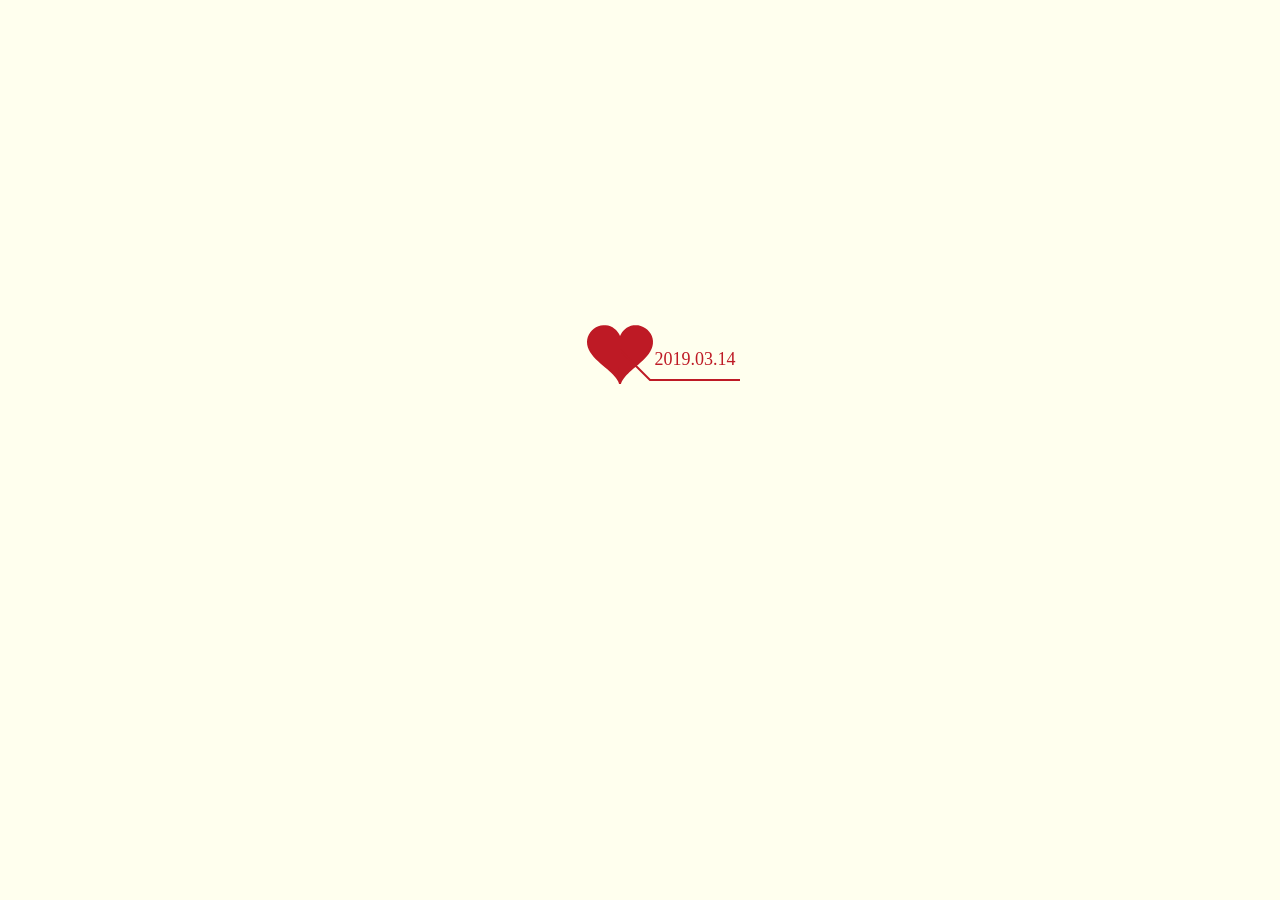
==== index1.html @ f8996692 "Rename index.html to index1.html" ====
<!DOCTYPE>
<html><head><meta http-equiv="Content-Type" content="text/html; charset=UTF-8">
		<title>小兔叽，你来了</title>
        <link type="text/css" rel="stylesheet" href="./js/default.css">
		<script type="text/javascript" src="./js/jquery.min.js"></script>
		<script type="text/javascript" src="./js/jscex.min.js"></script>
		<script type="text/javascript" src="./js/jscex-parser.js"></script>
		<script type="text/javascript" src="./js/jscex-jit.js"></script>
		<script type="text/javascript" src="./js/jscex-builderbase.min.js"></script>
		<script type="text/javascript" src="./js/jscex-async.min.js"></script>
		<script type="text/javascript" src="./js/jscex-async-powerpack.min.js"></script>
		<script type="text/javascript" src="./js/functions.js" charset="utf-8"></script>
		<script type="text/javascript" src="./js/love.js" charset="utf-8"></script>
	<script type="text/javascript">document.addEventListener('touchstart', function () {
    function audioAutoPlay() {
        var audio = document.getElementById('music');
            audio.play();
    }
    audioAutoPlay();
});</script>
	    <style type="text/css">
<!--
.STYLE1 {color: #666666}
-->
        </style>
</head>
    <body>
			<audio autoplay="autoplay" preload="auto" id="music">
					<source src="Die Prinzen - Ich Schenk Dir Die Welt.mp3" type="audio/mp3" />
			</audio>  
        <div id="main">
             <div id="wrap">
                <div id="text">
			        <div id="code">
			      <font color="#FF0000">  	<span class="say"></span><br>
						<span class="say">今后的岁月 让我们一起了解</span><br>
<span class="say"></span><br>
						<span class="say"></span><br>
						
						
			        	
			        	<span class="say"></span><br>
<span class="say"></span><br>
<span class="say"></span><br>

 <span class="say"></span><br>
						<span class="say"></span><br>
				      <span class="say"></span><br>
				      <span class="say"></span><br>
                        <span class="say"><span class="space"></span></span>
			  </font></p>
      </div>
                </div>
                <div id="clock-box">
                    <span class="STYLE1"></span><font color="#33CC00">你我相遇</font>
<span class="STYLE1">已经是……</span>
                  <div id="clock"></div>
              </div>
                <canvas id="canvas" width="1100" height="680"></canvas>
            </div>
            
        </div>
    
    <script>
    </script>

    <script>
    (function(){
        var canvas = $('#canvas');
		
        if (!canvas[0].getContext) {
            $("#error").show();
            return false;        }

        var width = canvas.width();
        var height = canvas.height();        
        canvas.attr("width", width);
        canvas.attr("height", height);
        var opts = {
            seed: {
                x: width / 2 - 20,
                color: "rgb(190, 26, 37)",
                scale: 2
            },
            branch: [
                [535, 680, 570, 250, 500, 200, 30, 100, [
                    [540, 500, 455, 417, 340, 400, 13, 100, [
                        [450, 435, 434, 430, 394, 395, 2, 40]
                    ]],
                    [550, 445, 600, 356, 680, 345, 12, 100, [
                        [578, 400, 648, 409, 661, 426, 3, 80]
                    ]],
                    [539, 281, 537, 248, 534, 217, 3, 40],
                    [546, 397, 413, 247, 328, 244, 9, 80, [
                        [427, 286, 383, 253, 371, 205, 2, 40],
                        [498, 345, 435, 315, 395, 330, 4, 60]
                    ]],
                    [546, 357, 608, 252, 678, 221, 6, 100, [
                        [590, 293, 646, 277, 648, 271, 2, 80]
                    ]]
                ]] 
            ],
            bloom: {
                num: 700,
                width: 1080,
                height: 650,
            },
            footer: {
                width: 1200,
                height: 5,
                speed: 10,
            }
        }

        var tree = new Tree(canvas[0], width, height, opts);
        var seed = tree.seed;
        var foot = tree.footer;
        var hold = 1;

        canvas.click(function(e) {
            var offset = canvas.offset(), x, y;
            x = e.pageX - offset.left;
            y = e.pageY - offset.top;
            if (seed.hover(x, y)) {
                hold = 0; 
                canvas.unbind("click");
                canvas.unbind("mousemove");
                canvas.removeClass('hand');
            }
        }).mousemove(function(e){
            var offset = canvas.offset(), x, y;
            x = e.pageX - offset.left;
            y = e.pageY - offset.top;
            canvas.toggleClass('hand', seed.hover(x, y));
        });

        var seedAnimate = eval(Jscex.compile("async", function () {
            seed.draw();
            while (hold) {
                $await(Jscex.Async.sleep(10));
            }
            while (seed.canScale()) {
                seed.scale(0.95);
                $await(Jscex.Async.sleep(10));
            }
            while (seed.canMove()) {
                seed.move(0, 2);
                foot.draw();
                $await(Jscex.Async.sleep(10));
            }
        }));

        var growAnimate = eval(Jscex.compile("async", function () {
            do {
    	        tree.grow();
                $await(Jscex.Async.sleep(10));
            } while (tree.canGrow());
        }));

        var flowAnimate = eval(Jscex.compile("async", function () {
            do {
    	        tree.flower(2);
                $await(Jscex.Async.sleep(10));
            } while (tree.canFlower());
        }));

        var moveAnimate = eval(Jscex.compile("async", function () {
            tree.snapshot("p1", 240, 0, 610, 680);
            while (tree.move("p1", 500, 0)) {
                foot.draw();
                $await(Jscex.Async.sleep(10));
            }
            foot.draw();
            tree.snapshot("p2", 500, 0, 610, 680);

            // 会有闪烁不得意这样做, (＞﹏＜)
            canvas.parent().css("background", "url(" + tree.toDataURL('image/png') + ")");
            canvas.css("background", "#ffe");
            $await(Jscex.Async.sleep(300));
            canvas.css("background", "none");
        }));

        var jumpAnimate = eval(Jscex.compile("async", function () {
            var ctx = tree.ctx;
            while (true) {
                tree.ctx.clearRect(0, 0, width, height);
                tree.jump();
                foot.draw();
                $await(Jscex.Async.sleep(25));
            }
        }));

        var textAnimate = eval(Jscex.compile("async", function () {
		    var together = new Date();
		    together.setFullYear(2019 ,2 , 14); 			//时间年月(-1)日
		    together.setHours(21);						//小时	
		    together.setMinutes(21);					//分钟
		    together.setSeconds(2);					//秒前一位
		    together.setMilliseconds(1);				//秒第二位

		    $("#code").show().typewriter();
            $("#clock-box").fadeIn(500);
            while (true) {
                timeElapse(together);
                $await(Jscex.Async.sleep(1000));
            }
        }));

        var runAsync = eval(Jscex.compile("async", function () {
            $await(seedAnimate());
            $await(growAnimate());
            $await(flowAnimate());
            $await(moveAnimate());

            textAnimate().start();

            $await(jumpAnimate());
        }));

        runAsync().start();
    })();
    </script>
</body>
</html>
---- js/default.css ----
body{margin:0;padding:0;background:#ffe;font-size:14px;font-family:'微软雅黑','宋体',sans-serif;color:#231F20;overflow:auto}
a {color:#000;font-size:14px;}
#main{width:100%;}
#wrap{position:relative;margin:0 auto;width:1100px;height:680px;margin-top:10px;}
#text{width:400px;height:425px;left:60px;top:80px;position:absolute;}
#code{display:none;font-size:16px;}
#clock-box {position:absolute;left:60px;top:550px;font-size:28px;display:none;}
#clock-box a {font-size:28px;text-decoration:none;}
#clock{margin-left:48px;}
#clock .digit {font-size:64px;}
#canvas{margin:0 auto;width:1100px;height:680px;}
#error{margin:0 auto;text-align:center;margin-top:60px;display:none;}
.hand{cursor:pointer;}
.say{margin-left:5px;}
.space{margin-right:150px;}
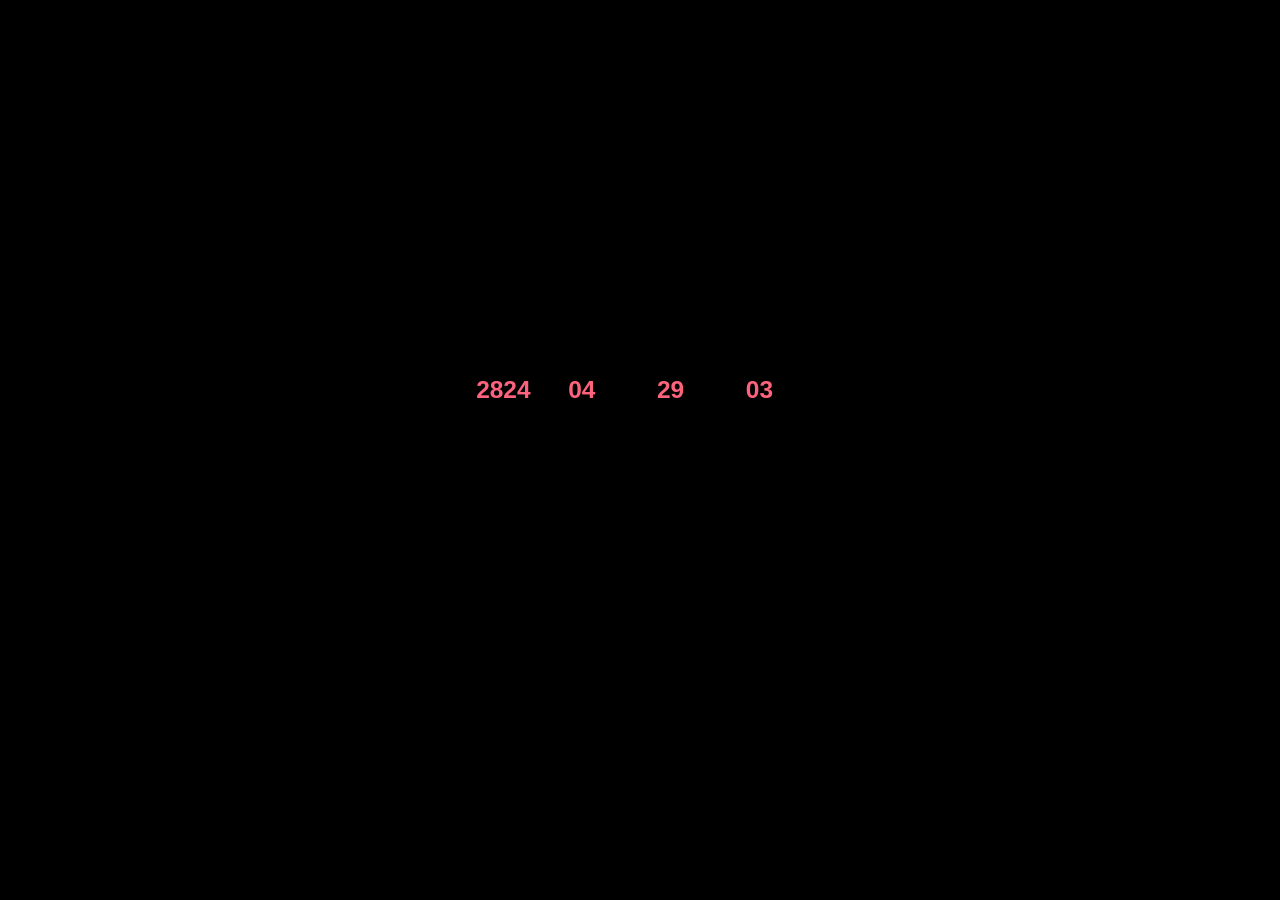
==== commit c5dbfed2: "Rename index.html to index1.html" ====
--- a/index1.html
+++ b/index1.html
@@ -1,224 +1,81 @@
-<!DOCTYPE>
-<html><head><meta http-equiv="Content-Type" content="text/html; charset=UTF-8">
-		<title>小兔叽，你来了</title>
-        <link type="text/css" rel="stylesheet" href="./js/default.css">
-		<script type="text/javascript" src="./js/jquery.min.js"></script>
-		<script type="text/javascript" src="./js/jscex.min.js"></script>
-		<script type="text/javascript" src="./js/jscex-parser.js"></script>
-		<script type="text/javascript" src="./js/jscex-jit.js"></script>
-		<script type="text/javascript" src="./js/jscex-builderbase.min.js"></script>
-		<script type="text/javascript" src="./js/jscex-async.min.js"></script>
-		<script type="text/javascript" src="./js/jscex-async-powerpack.min.js"></script>
-		<script type="text/javascript" src="./js/functions.js" charset="utf-8"></script>
-		<script type="text/javascript" src="./js/love.js" charset="utf-8"></script>
-	<script type="text/javascript">document.addEventListener('touchstart', function () {
-    function audioAutoPlay() {
-        var audio = document.getElementById('music');
-            audio.play();
-    }
-    audioAutoPlay();
-});</script>
-	    <style type="text/css">
-<!--
-.STYLE1 {color: #666666}
--->
-        </style>
-</head>
-    <body>
-			<audio autoplay="autoplay" preload="auto" id="music">
-					<source src="Die Prinzen - Ich Schenk Dir Die Welt.mp3" type="audio/mp3" />
-			</audio>  
-        <div id="main">
-             <div id="wrap">
-                <div id="text">
-			        <div id="code">
-			      <font color="#FF0000">  	<span class="say"></span><br>
-						<span class="say">今后的岁月 让我们一起了解</span><br>
-<span class="say"></span><br>
-						<span class="say"></span><br>
-						
-						
-			        	
-			        	<span class="say"></span><br>
-<span class="say"></span><br>
-<span class="say"></span><br>
-
- <span class="say"></span><br>
-						<span class="say"></span><br>
-				      <span class="say"></span><br>
-				      <span class="say"></span><br>
-                        <span class="say"><span class="space"></span></span>
-			  </font></p>
-      </div>
-                </div>
-                <div id="clock-box">
-                    <span class="STYLE1"></span><font color="#33CC00">你我相遇</font>
-<span class="STYLE1">已经是……</span>
-                  <div id="clock"></div>
-              </div>
-                <canvas id="canvas" width="1100" height="680"></canvas>
-            </div>
-            
-        </div>
-    
-    <script>
-    </script>
-
-    <script>
-    (function(){
-        var canvas = $('#canvas');
-		
-        if (!canvas[0].getContext) {
-            $("#error").show();
-            return false;        }
-
-        var width = canvas.width();
-        var height = canvas.height();        
-        canvas.attr("width", width);
-        canvas.attr("height", height);
-        var opts = {
-            seed: {
-                x: width / 2 - 20,
-                color: "rgb(190, 26, 37)",
-                scale: 2
-            },
-            branch: [
-                [535, 680, 570, 250, 500, 200, 30, 100, [
-                    [540, 500, 455, 417, 340, 400, 13, 100, [
-                        [450, 435, 434, 430, 394, 395, 2, 40]
-                    ]],
-                    [550, 445, 600, 356, 680, 345, 12, 100, [
-                        [578, 400, 648, 409, 661, 426, 3, 80]
-                    ]],
-                    [539, 281, 537, 248, 534, 217, 3, 40],
-                    [546, 397, 413, 247, 328, 244, 9, 80, [
-                        [427, 286, 383, 253, 371, 205, 2, 40],
-                        [498, 345, 435, 315, 395, 330, 4, 60]
-                    ]],
-                    [546, 357, 608, 252, 678, 221, 6, 100, [
-                        [590, 293, 646, 277, 648, 271, 2, 80]
-                    ]]
-                ]] 
-            ],
-            bloom: {
-                num: 700,
-                width: 1080,
-                height: 650,
-            },
-            footer: {
-                width: 1200,
-                height: 5,
-                speed: 10,
-            }
-        }
-
-        var tree = new Tree(canvas[0], width, height, opts);
-        var seed = tree.seed;
-        var foot = tree.footer;
-        var hold = 1;
-
-        canvas.click(function(e) {
-            var offset = canvas.offset(), x, y;
-            x = e.pageX - offset.left;
-            y = e.pageY - offset.top;
-            if (seed.hover(x, y)) {
-                hold = 0; 
-                canvas.unbind("click");
-                canvas.unbind("mousemove");
-                canvas.removeClass('hand');
-            }
-        }).mousemove(function(e){
-            var offset = canvas.offset(), x, y;
-            x = e.pageX - offset.left;
-            y = e.pageY - offset.top;
-            canvas.toggleClass('hand', seed.hover(x, y));
-        });
-
-        var seedAnimate = eval(Jscex.compile("async", function () {
-            seed.draw();
-            while (hold) {
-                $await(Jscex.Async.sleep(10));
-            }
-            while (seed.canScale()) {
-                seed.scale(0.95);
-                $await(Jscex.Async.sleep(10));
-            }
-            while (seed.canMove()) {
-                seed.move(0, 2);
-                foot.draw();
-                $await(Jscex.Async.sleep(10));
-            }
-        }));
-
-        var growAnimate = eval(Jscex.compile("async", function () {
-            do {
-    	        tree.grow();
-                $await(Jscex.Async.sleep(10));
-            } while (tree.canGrow());
-        }));
-
-        var flowAnimate = eval(Jscex.compile("async", function () {
-            do {
-    	        tree.flower(2);
-                $await(Jscex.Async.sleep(10));
-            } while (tree.canFlower());
-        }));
-
-        var moveAnimate = eval(Jscex.compile("async", function () {
-            tree.snapshot("p1", 240, 0, 610, 680);
-            while (tree.move("p1", 500, 0)) {
-                foot.draw();
-                $await(Jscex.Async.sleep(10));
-            }
-            foot.draw();
-            tree.snapshot("p2", 500, 0, 610, 680);
-
-            // 会有闪烁不得意这样做, (＞﹏＜)
-            canvas.parent().css("background", "url(" + tree.toDataURL('image/png') + ")");
-            canvas.css("background", "#ffe");
-            $await(Jscex.Async.sleep(300));
-            canvas.css("background", "none");
-        }));
-
-        var jumpAnimate = eval(Jscex.compile("async", function () {
-            var ctx = tree.ctx;
-            while (true) {
-                tree.ctx.clearRect(0, 0, width, height);
-                tree.jump();
-                foot.draw();
-                $await(Jscex.Async.sleep(25));
-            }
-        }));
-
-        var textAnimate = eval(Jscex.compile("async", function () {
-		    var together = new Date();
-		    together.setFullYear(2019 ,2 , 14); 			//时间年月(-1)日
-		    together.setHours(21);						//小时	
-		    together.setMinutes(21);					//分钟
-		    together.setSeconds(2);					//秒前一位
-		    together.setMilliseconds(1);				//秒第二位
-
-		    $("#code").show().typewriter();
-            $("#clock-box").fadeIn(500);
-            while (true) {
-                timeElapse(together);
-                $await(Jscex.Async.sleep(1000));
-            }
-        }));
-
-        var runAsync = eval(Jscex.compile("async", function () {
-            $await(seedAnimate());
-            $await(growAnimate());
-            $await(flowAnimate());
-            $await(moveAnimate());
-
-            textAnimate().start();
-
-            $await(jumpAnimate());
-        }));
-
-        runAsync().start();
-    })();
-    </script>
-</body>
-</html>
+<!DOCTYPE html>
+<html lang="zh-CN">
+
+<head>
+    <meta charset="utf-8">
+    <meta name="viewport" content="width=device-width">
+    <meta http-equiv="X-UA-Compatible" content="IE=edge,chrome=1" />
+    <meta name="renderer" content="webkit">
+    <meta name="viewport" content="width=device-width, initial-scale=1, maximum-scale=1, user-scalable=no" />
+    <title>兔子，你来了</title>
+    <style>
+        body {
+            -webkit-font-smoothing: antialiased;
+            font-family: Helvetica Neue, Helvetica, Hiragino Sans GB, Microsoft YaHei, Arial, sans-serif;
+            background-image: url('');
+            font-size: 85%;
+            margin: 0;
+            background-color:black;
+        }
+        
+        h2 {
+            font-size: 220%;
+            font-weight: 400;
+        }
+        
+        .content {
+            position: absolute;
+            width: 100%;
+            top: 40%;
+            transform: translate(0, -50%);
+            text-align: center;
+        }
+        
+        .timer {
+            font-size: 180%;
+            line-height: 1.5;
+            margin: 1em 0;
+        }
+        
+        .timer b {
+            color: rgb(253, 99, 125);
+        }
+    </style>
+</head>
+
+<body>
+    <div class="content">
+    <h2>2019.03.14</h2>
+        <div class="timer">
+            <b id="d"></b> 天 <b id="h"></b> 小时 <b id="m"></b> 分钟 <b id="s"></b> 秒
+        </div>
+        
+    </div>
+
+    <script>
+        function timer() {
+          var start = new Date(2019, 2, 14); 
+          var t = new Date() - start;
+          var h = ~~(t / 1000 / 60 / 60 % 24);
+          if (h < 10) {
+            h = "0" + h;
+          }
+          var m = ~~(t / 1000 / 60 % 60);
+          if (m < 10) {
+            m = "0" + m;
+          }
+          var s = ~~(t / 1000 % 60);
+          if (s < 10) {
+            s = "0" + s;
+          }
+          document.getElementById('d').innerHTML = ~~(t / 1000 / 60 / 60 / 24);
+          document.getElementById('h').innerHTML = h;
+          document.getElementById('m').innerHTML = m;
+          document.getElementById('s').innerHTML = s;
+        }
+        timer();
+        setInterval(timer, 1000);
+    </script>
+</body>
+
+</html>
